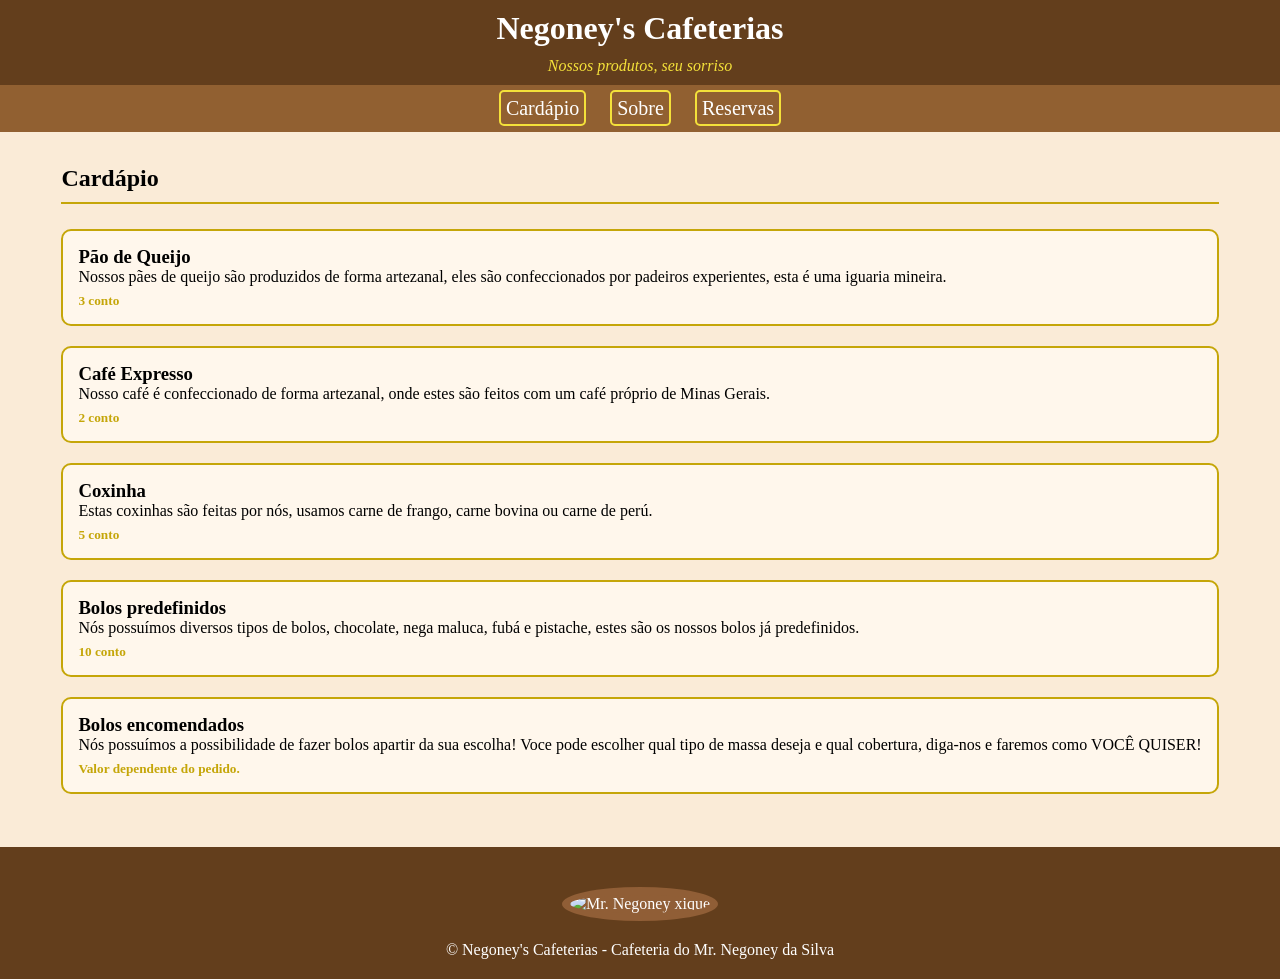
==== cardapio.html @ 5f8927d2 "Add files via upload" ====
<!DOCTYPE html>
<html lang="pt-br">
    <head>
        <meta charset="UTF-8">
        <meta name="viewport" content="width=device-width, initial-scale=1.0">
        <title>Negoney's Cafeterias</title>
        <link rel="stylesheet" href="style.css">
        <script src="script.js" defer></script>
    </head>
    <body>
        <header>
            <h1>Negoney's Cafeterias</h1>
            <p id="frase-motivacional-do-negoneyson"><em>Nossos produtos, seu sorriso</em></p>
            <nav>
                <a href="cardapio.html" id="btncardapio" class="btnnav">Cardápio</a>
                <a href="sobre.html" id="btnsobre" class="btnnav">Sobre</a>
                <a href="reservas.html" id="btnreservas" class="btnnav">Reservas</a>
            </nav>
        </header>
        <main>
            <section id="cardapio" class="secoes">
                <h1>Cardápio</h1>
                <hr>
                <article class="article-cardapio">
                    <h3> Pão de Queijo</h3>
                    <p>Nossos pães de queijo são produzidos
                        de forma artezanal, eles são confeccionados 
                        por padeiros experientes,
                        esta é uma iguaria mineira.</p>
                    <h5>3 conto</h5>
                </article>
                <article class="article-cardapio">
                    <h3> Café Expresso</h3>
                    <p>Nosso café é confeccionado de forma artezanal, 
                        onde estes são feitos com um café próprio de Minas Gerais.</p>
                    <h5>2 conto</h5>
                </article>
                <article class="article-cardapio">
                    <h3> Coxinha</h3>
                    <p>Estas coxinhas são feitas por nós, usamos carne de frango, carne bovina ou carne de perú.</p>
                    <h5>5 conto</h5>
                </article>
                <article class="article-cardapio">
                    <h3> Bolos predefinidos</h3>
                    <p>Nós possuímos diversos tipos de bolos,
                        chocolate, nega maluca, fubá e pistache,
                        estes são os nossos bolos já predefinidos.</p>
                    <h5>10 conto</h5>
                </article>
                <article class="article-cardapio">
                    <h3> Bolos encomendados</h3>
                    <p>Nós possuímos a possibilidade de fazer bolos apartir da sua escolha! Voce
                        pode escolher qual tipo de massa deseja e qual cobertura, 
                        diga-nos e faremos como VOCÊ QUISER!</p>
                    <h5>Valor dependente do pedido.</h5>
                </article>
            </section>
        </main>
        <footer>
            <img src="imagens/negoney-xique-removebg-preview.png" alt="Mr. Negoney xique" class="negoney-xique">
            <p id="copyright">&copy; Negoney's Cafeterias - Cafeteria do Mr. Negoney da Silva</p>
        </footer>
    </body>
</html>
---- style.css ----
*{
    box-sizing: border-box;
    margin: 0;
    padding: 0;
}

header{
    text-align: center;
    color: white;
    background-color: rgb(99, 62, 28);
}

main{
    background-color: antiquewhite;
    display: flex;
    flex-direction: column;
    align-items: center;
}

footer{
    background-color: rgb(99, 62, 28);
    text-align: center;
    color: white;
    padding-top: 20px;
    padding-bottom: 20px;
}

nav{
    background-color: rgb(145, 96, 49);
    padding-top: 12px;
    padding-bottom: 12px;
}

nav a{
    text-decoration: none;
}

button{
    cursor: pointer;
    background-color: rgb(99, 62, 28);
    border-radius: 5px;
    border: 2px solid rgb(99, 62, 28);
    color: white;
    padding: 3px;
    font-family: 'Times New Roman', Times, serif;
    height: 30px;
    width: 65px;
    transition: 0.25s;
}

button:hover{
    background-color: rgb(79, 49, 20);
    border-color: rgb(79, 49, 20);
}

input{
    background-color: rgb(255, 250, 243);
    padding: 4px;
    border: 2px solid rgb(220, 185, 8);
    border-radius: 5px;
    margin-top: 7px;
    margin-bottom: 7px;
    width: 300px;
    height: 30px;
    transition: 0.25s;
}

input:hover{
    border: 2px solid rgb(160, 133, 0);
}

hr{
    border: none;
    background-color: rgb(197, 166, 9);
    height: 2px;
    margin-top: 10px;
    margin-bottom: 25px;
}

header h1{
    padding: 10px;
}

h5{
    margin-top: 7px;
    color: rgb(197, 166, 9);
}

ul.lista li {
    list-style-type: none;
    padding: 12px 15px;
    margin-bottom: 10px;
    background-color: rgb(255, 250, 243);
    border-left: 4px solid rgb(145, 96, 49);
    border-radius: 0 6px 6px 0;
}
.btnnav{
    width: 1000px;
    font-size: 20px;
    border: 2px solid rgb(244, 225, 58);
    background-color: rgb(145, 96, 49);
    border-radius: 5px;
    transition: 0.25s;
    margin: 10px 10px 20px;
    color: white;
    padding: 5px;
}

.btnnav:hover{
    background-color: rgb(244, 225, 58);
    color: rgb(99, 62, 28);
}

.secoes{
    margin: 33px;
    color: black;
}

.tituloinformacao{
    display: flex;
    flex-direction: column;
}

.blocos{
    border-color: 4px solid rgb(150, 80, 50);
    background-color: bisque;
    margin: 20px;
    font-size: 20px;

}

.article-cardapio{
    background-color: rgb(255, 247, 236);
    border-radius: 10px;
    border: 2px solid rgb(197, 166, 9);
    padding: 15px;
    margin-top: 20px;
    margin-bottom: 20px;
}

.negoney-xique{
    margin: 20px;
    width: 13%;
    height: 13%;
    border-radius: 50%;
    background-color: rgb(144, 94, 54);
    border: 8px solid rgb(144, 94, 54);
}

.copyright{
    width: 10%;
    height: 10%;
}

#frase-motivacional-do-negoneyson{
    color: rgb(244, 225, 58);
    padding-bottom: 10px;
}
#sect-msg{
    margin-top: 10px;
    margin-bottom: 10px;
}
#sect-reservas{
    margin: 5px;
}
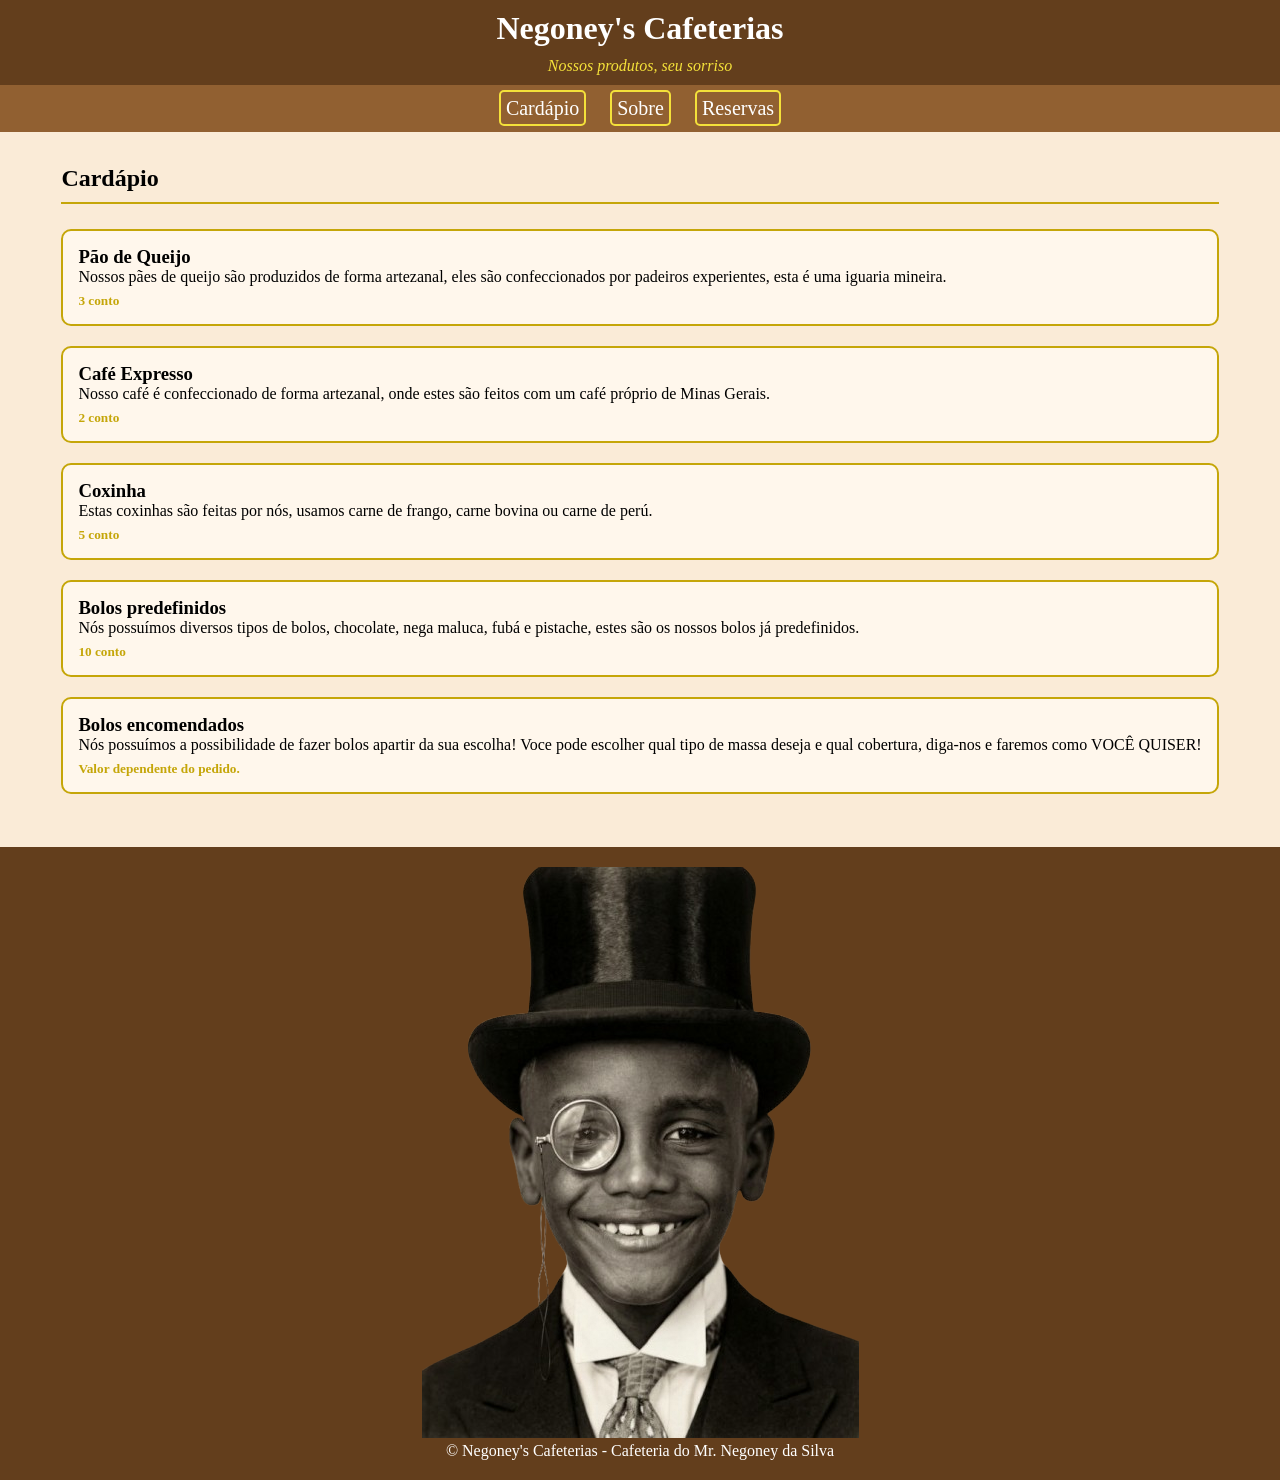
==== commit 22a7f734: "arrumando caminho da imagem no cardapio.html" ====
--- a/cardapio.html
+++ b/cardapio.html
@@ -57,8 +57,8 @@
             </section>
         </main>
         <footer>
-            <img src="imagens/negoney-xique-removebg-preview.png" alt="Mr. Negoney xique" class="negoney-xique">
+            <img src="imagens/negoney-xique-removebg-preview.png" alt="Mr. Negoney xique" class="imagens/negoney-xique">
             <p id="copyright">&copy; Negoney's Cafeterias - Cafeteria do Mr. Negoney da Silva</p>
         </footer>
     </body>
-</html>+</html>
